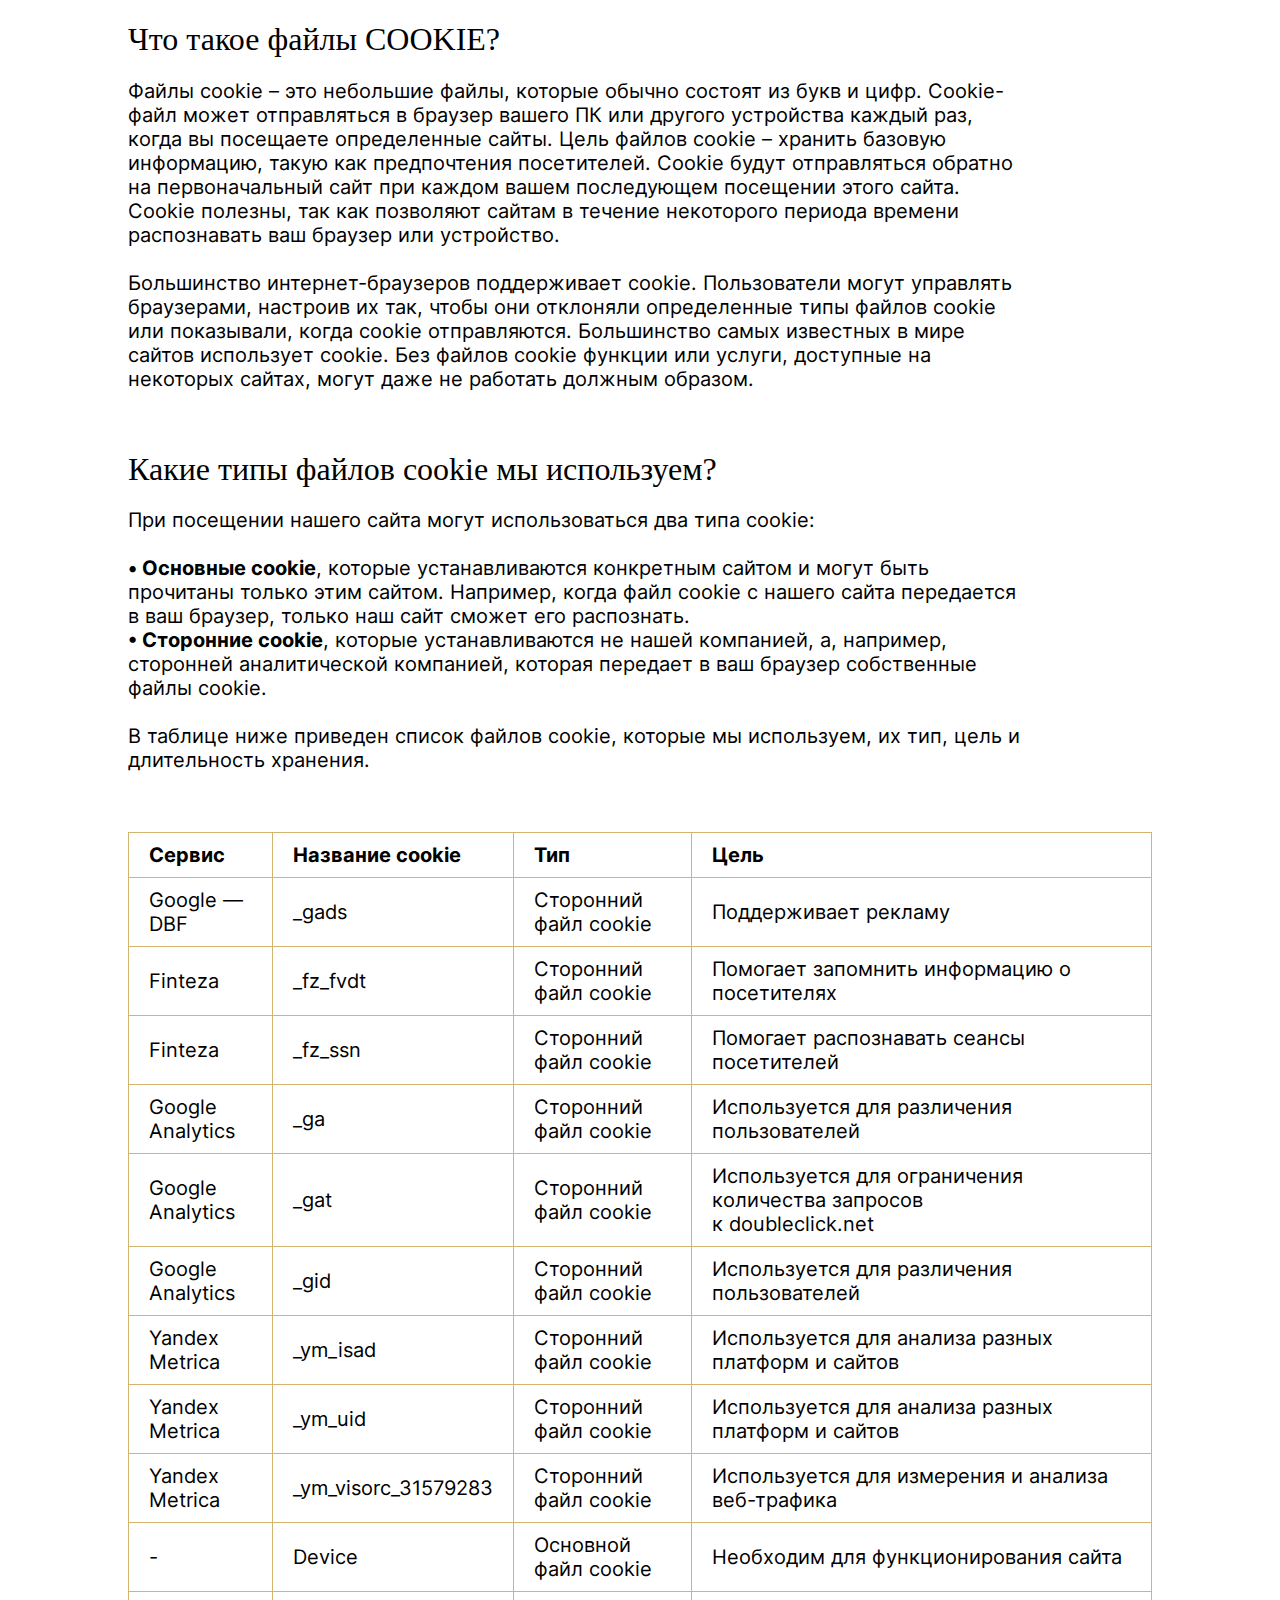
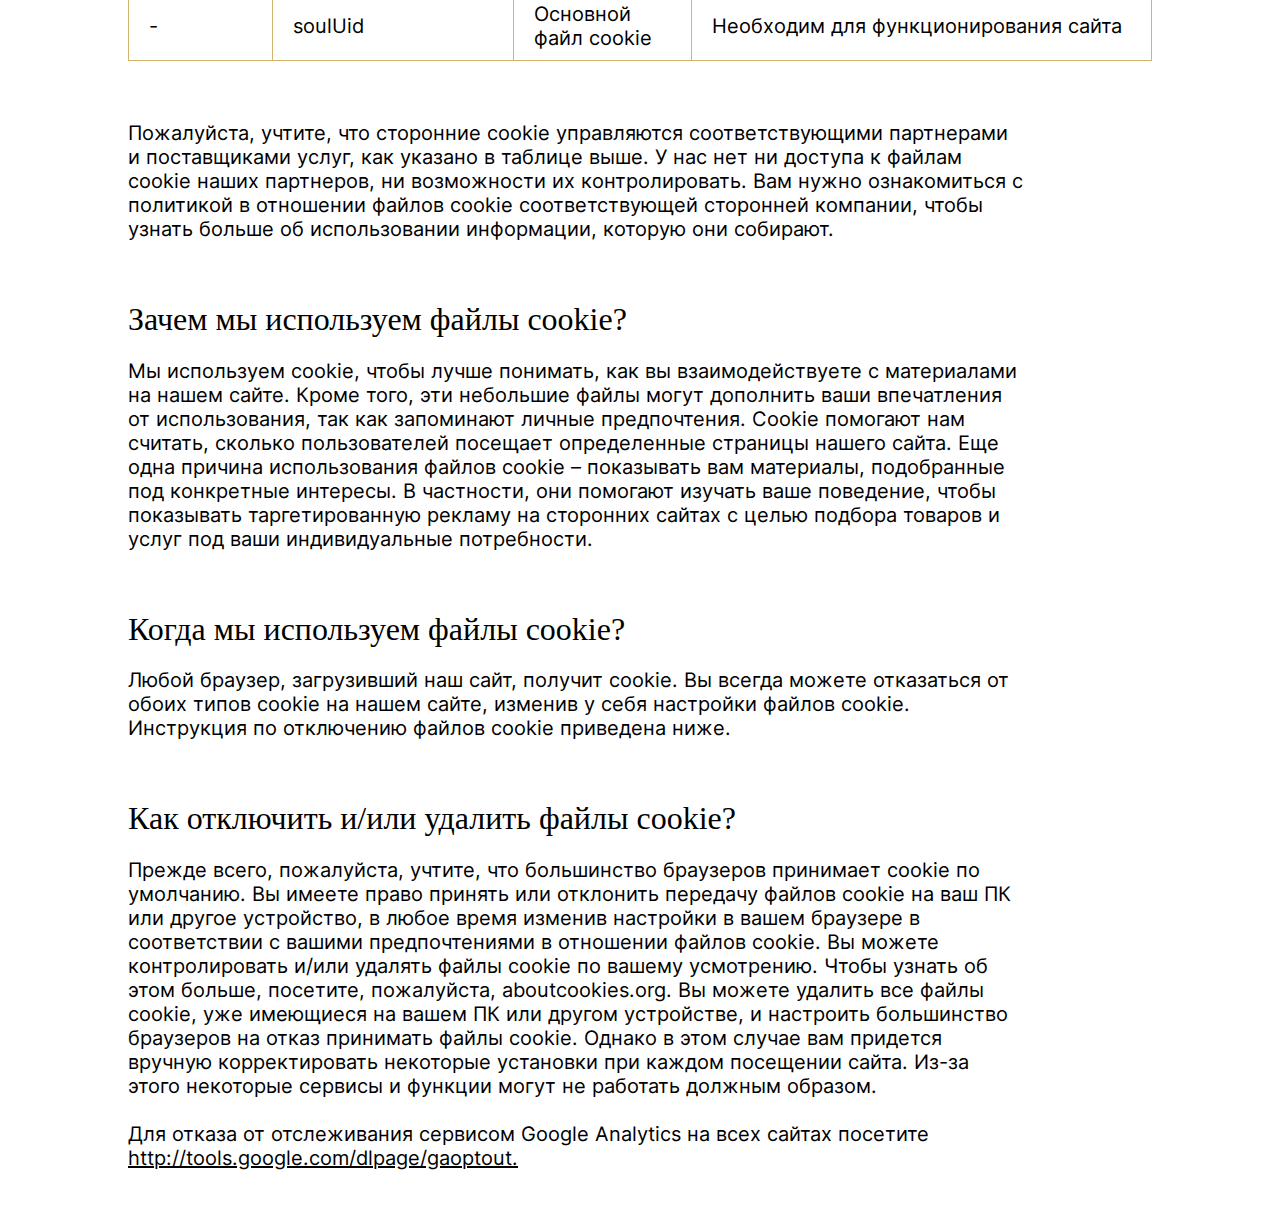
==== code/cookie/index.html @ 591dcff8 "Best Therapy" ====
<!DOCTYPE html>
<html lang="en">
<head>
	<title>Что такое файлы COOKIE?</title>
	<meta charset="UTF-8">
	<meta keywords = "">
	<meta description="">
	<meta name="viewport" content="width=device-width, initial-scale=1">
	<link rel="stylesheet" href="css/style.css">
	<link rel="stylesheet" href="css/normalize.css">

</head>

<body>
	<div class="container">

		<div class="block">
			
			<h1>Что такое файлы COOKIE?</h1>
			<p>Файлы cookie – это небольшие файлы, которые обычно состоят из букв и цифр. Cookie-файл может отправляться в браузер вашего ПК или другого устройства каждый раз, когда вы посещаете определенные сайты. Цель файлов cookie – хранить базовую информацию, такую как предпочтения посетителей. Cookie будут отправляться обратно на первоначальный сайт при каждом вашем последующем посещении этого сайта. Cookie полезны, так как позволяют сайтам в течение некоторого периода времени распознавать ваш браузер или устройство.
			<br> <br> 
			Большинство интернет-браузеров поддерживает cookie. Пользователи могут управлять браузерами, настроив 
			их так, чтобы они отклоняли определенные типы файлов cookie или показывали, когда cookie отправляются. Большинство самых известных в мире сайтов использует cookie. Без файлов cookie функции или услуги, доступные на некоторых сайтах, могут даже не работать должным образом.</p>

		</div>

		<div class="block">

			<h1>Какие типы файлов cookie мы используем?</h1>
			<p>При посещении нашего сайта могут использоваться два типа cookie:
			<br> <br> 
			<span>• Основные cookie</span>, которые устанавливаются конкретным сайтом и могут быть прочитаны только этим сайтом. Например, когда файл cookie с нашего сайта передается в ваш браузер, только наш сайт сможет его распознать.
			<br>
			<span>• Сторонние cookie</span>, которые устанавливаются не нашей компанией, а, например, сторонней аналитической компанией, которая передает в ваш браузер собственные файлы cookie.
			<br> <br> 
			В таблице ниже приведен список файлов cookie, которые мы используем, их тип, цель и длительность хранения.</p>
		</div>

		<div class="block">
			<table class="table">
				<tr><td><span>Сервис</span></td><td><span>Название cookie</span></td><td><span>Тип</span></td><td><span>Цель</span></td></tr>
				<tr><td>Google — DBF</td><td>_gads</td><td>Сторонний файл cookie</td><td>Поддерживает рекламу</td></tr>
				<tr><td>Finteza</td><td>_fz_fvdt</td><td>Сторонний файл cookie</td><td>Помогает запомнить информацию о посетителях</td></tr>
				<tr><td>Finteza</td><td>_fz_ssn</td><td>Сторонний файл cookie</td><td>Помогает распознавать сеансы посетителей</td></tr>
				<tr><td>Google Analytics</td><td>_ga</td><td>Сторонний файл cookie</td><td>Используется для различения пользователей</td></tr>
				<tr><td>Google Analytics</td><td>_gat</td><td>Сторонний файл cookie</td><td>Используется для ограничения количества запросов <br> к doubleclick.net</td></tr>
				<tr><td>Google Analytics</td><td>_gid</td><td>Сторонний файл cookie</td><td>Используется для различения пользователей</td></tr>
				<tr><td>Yandex Metrica</td><td>_ym_isad</td><td>Сторонний файл cookie</td><td>Используется для анализа разных платформ и сайтов</td></tr>
				<tr><td>Yandex Metrica</td><td>	_ym_uid</td><td>Сторонний файл cookie</td><td>Используется для анализа разных платформ и сайтов</td></tr>
				<tr><td>Yandex Metrica</td><td>_ym_visorc_31579283</td><td>Сторонний файл cookie</td><td>Используется для измерения и анализа веб-трафика</td></tr>
				<tr><td>-</td><td>Device</td><td>Основной файл cookie</td><td>Необходим для функционирования сайта</td></tr>
				<tr><td>-</td><td>soulUid</td><td>Основной файл cookie</td><td>Необходим для функционирования сайта</td></tr>
			</table>
		</div>

		<div class="block"><p>Пожалуйста, учтите, что сторонние cookie управляются соответствующими партнерами и поставщиками услуг, как указано в таблице выше. У нас нет ни доступа к файлам cookie наших партнеров, ни возможности их контролировать. Вам нужно ознакомиться с политикой в отношении файлов cookie соответствующей сторонней компании, чтобы узнать больше об использовании информации, которую они собирают.</p></div>

		<div class="block">
			<h1>Зачем мы используем файлы cookie?</h1>
			<p>Мы используем cookie, чтобы лучше понимать, как вы взаимодействуете с материалами на нашем сайте. Кроме того, эти небольшие файлы могут дополнить ваши впечатления от использования, так как запоминают личные предпочтения. Cookie помогают нам считать, сколько пользователей посещает определенные страницы нашего сайта. Еще одна причина использования файлов cookie – показывать вам материалы, подобранные под конкретные интересы. В частности, они помогают изучать ваше поведение, чтобы показывать таргетированную рекламу на сторонних сайтах с целью подбора товаров и услуг под ваши индивидуальные потребности.</p>
		</div>

		<div class="block">
			<h1>Когда мы используем файлы cookie?</h1>
			<p>Любой браузер, загрузивший наш сайт, получит cookie. Вы всегда можете отказаться от обоих типов cookie на нашем сайте, изменив у себя настройки файлов cookie. Инструкция по отключению файлов cookie приведена ниже.</p>
		</div>

		<div class="block">
			<h1>Как отключить и/или удалить файлы cookie?</h1>
			<p>Прежде всего, пожалуйста, учтите, что большинство браузеров принимает cookie по умолчанию. Вы имеете право принять или отклонить передачу файлов cookie на ваш ПК или другое устройство, в любое время изменив настройки в вашем браузере в соответствии с вашими предпочтениями в отношении файлов cookie. Вы можете контролировать и/или удалять файлы cookie по вашему усмотрению. Чтобы узнать об этом больше, посетите, пожалуйста, aboutcookies.org. Вы можете удалить все файлы cookie, уже имеющиеся на вашем ПК или другом устройстве, и настроить большинство браузеров на отказ принимать файлы cookie. Однако в этом случае вам придется вручную корректировать некоторые установки при каждом посещении сайта. Из-за этого некоторые сервисы и функции могут не работать должным образом. <br> <br> Для отказа от отслеживания сервисом Google Analytics на всех сайтах посетите <a href="http://tools.google.com/dlpage/gaoptout.">http://tools.google.com/dlpage/gaoptout.</a></p>
		</div>
	</div>
</body>
---- code/cookie/css/style.css ----
@font-face {
	font-family: "Inter-Regular";
	src: url(../fonts/Inter-Regular.otf);
	font-weight: bold;
}

@font-face {
	font-family: "Inter-Medium";
	src: url(../fonts/Inter-Medium.otf);
	font-weight: bold;
}

@font-face {
	font-family: "Inter-Bold";
	src: url(../fonts/Inter-Bold.otf);
	font-weight: normal;
}

h1 {
	font-family: Inter-Medium;
	font-family: Inter;
	font-style: normal;
	font-weight: 500;
	font-size: 30px;
	line-height: 36px;
	color: #000000;
	margin-bottom: 40px;
}

p {
	font-family: Inter-Regular;
	font-style: normal;
	font-weight: 500;
	font-size: 20px;
	line-height: 24px;
	color: #000000;
	width: 70vw;
}

a {
	font-family: Inter-Regular;
	font-style: normal;
	font-weight: 500;
	font-size: 20px;
	line-height: 24px;
	color: #000000;
	text-decoration: underline;
}

a:hover {
	text-decoration: none;
}

td {
	font-family: Inter-Regular;
	font-style: normal;
	font-weight: 500;
	font-size: 20px;
	line-height: 24px;
	color: #000000;
}

span {
	font-family: Inter-Bold;
	font-style: normal;
	font-weight: 500;
	font-size: 20px;
	line-height: 24px;
	color: #000000;
}


.container {
	width: 80vw;
	margin: 0 auto;
}

.block {
	margin-bottom: 60px;
}

.table {
	width: 100%;
	border: 1px solid #D5B46E;
	border-collapse: collapse
}

td {
	border: 1px solid #D5B46E;
	padding: 10px 20px;
}

table td:last-child {
	width: 45%;
}
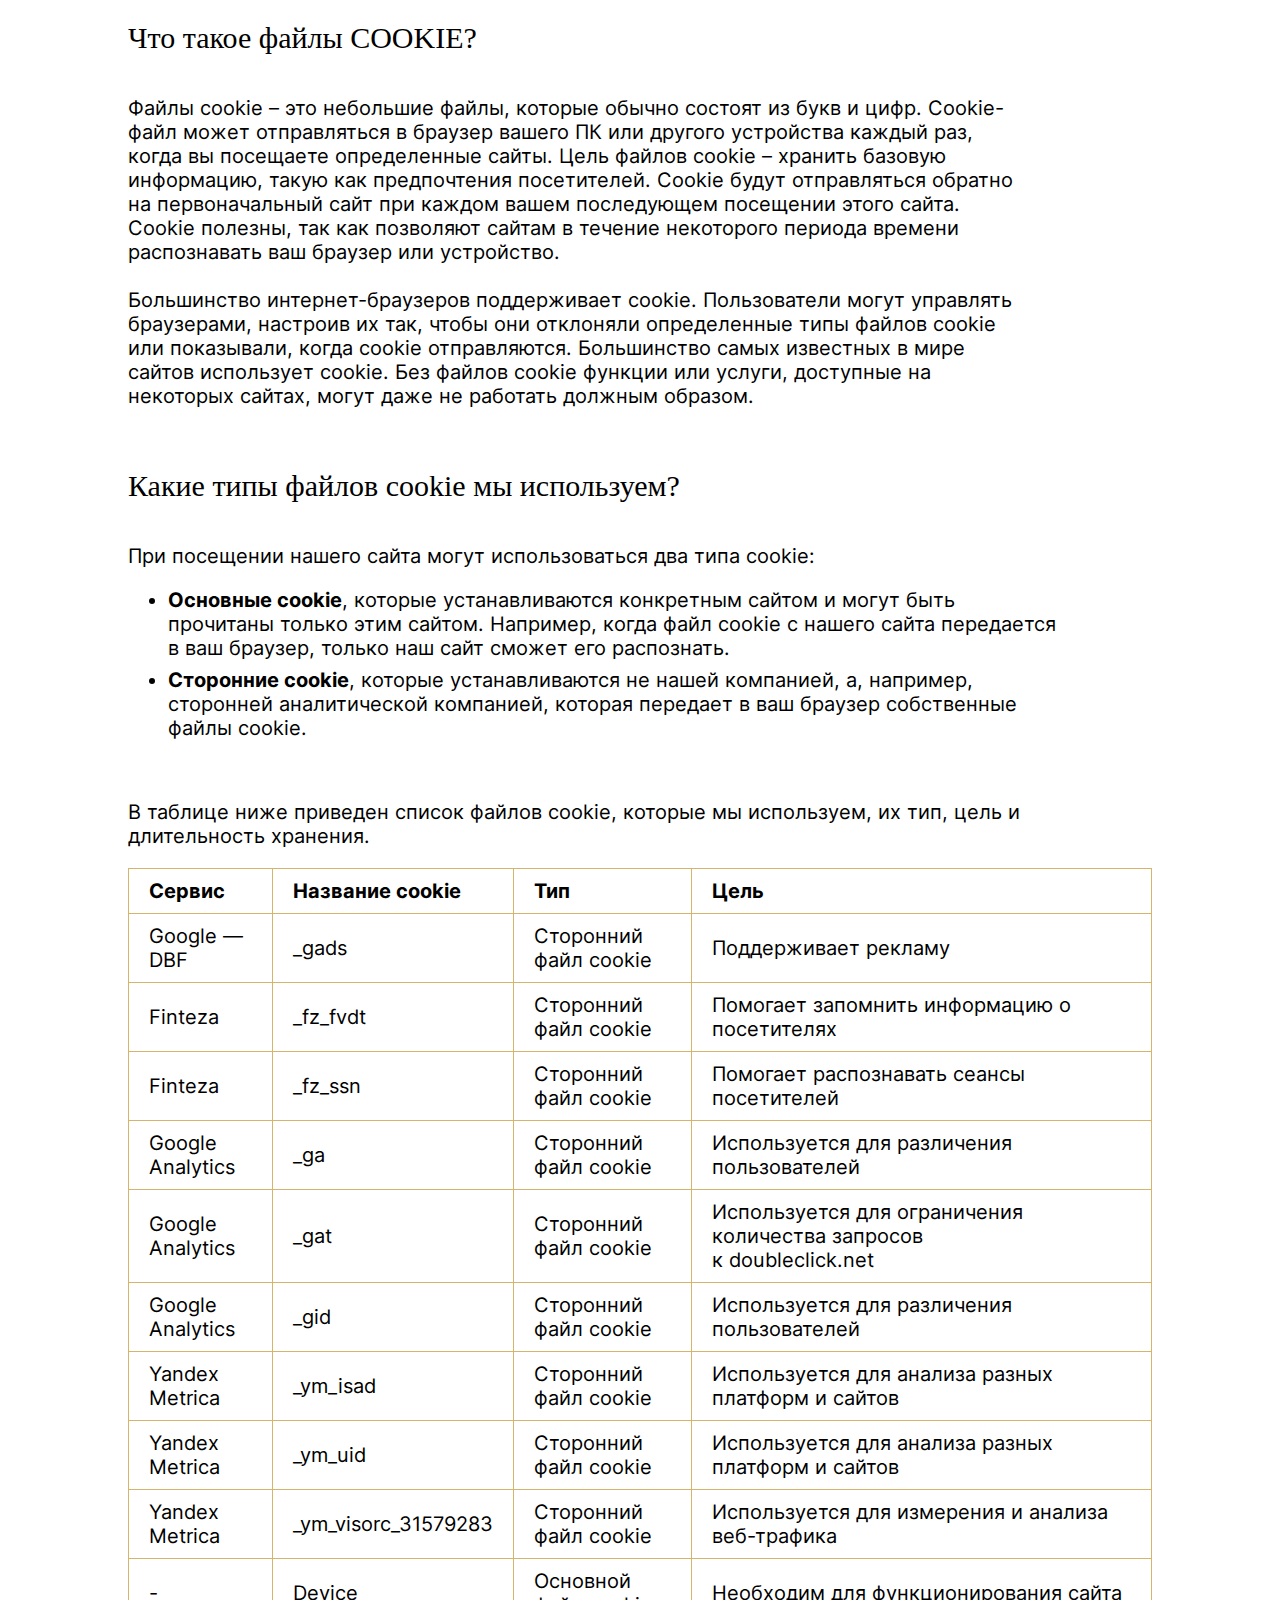
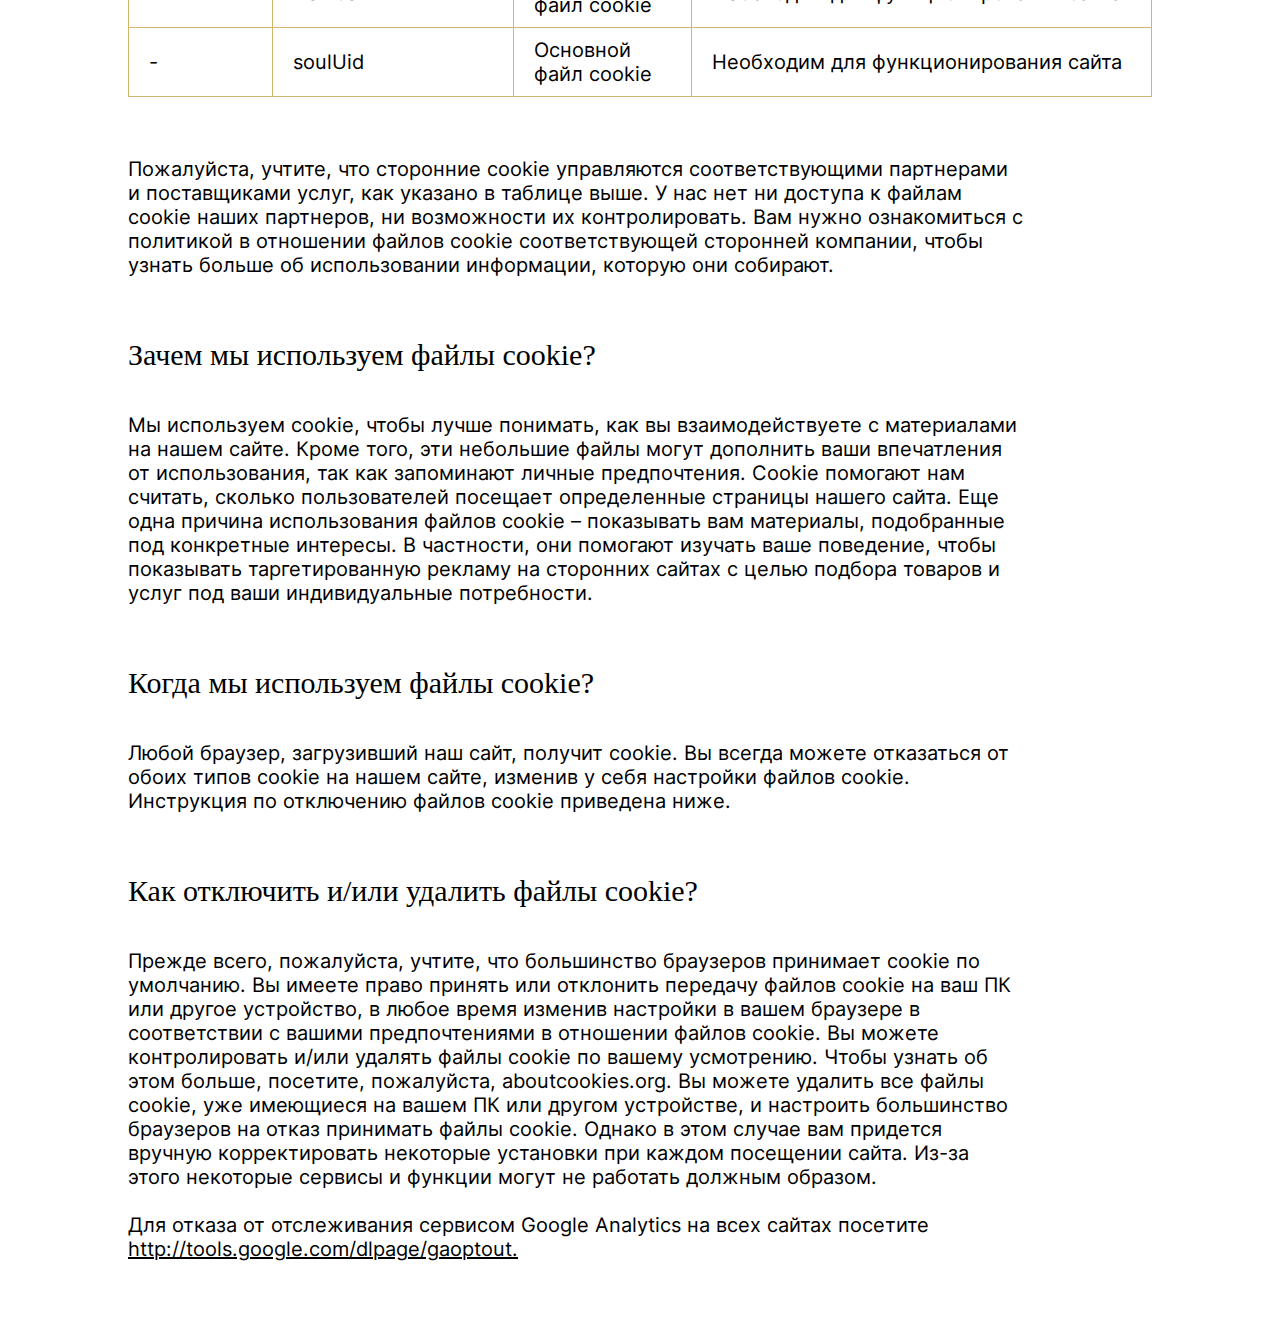
==== commit bc7beffe: "cookie" ====
--- a/code/cookie/index.html
+++ b/code/cookie/index.html
@@ -12,9 +12,9 @@
 </head>
 
 <body>
-	<div class="container">
+	<div class="cookie-container">
 
-		<div class="block">
+		<div class="cookie-block">
 			
 			<h1>Что такое файлы COOKIE?</h1>
 			<p>Файлы cookie – это небольшие файлы, которые обычно состоят из букв и цифр. Cookie-файл может отправляться в браузер вашего ПК или другого устройства каждый раз, когда вы посещаете определенные сайты. Цель файлов cookie – хранить базовую информацию, такую как предпочтения посетителей. Cookie будут отправляться обратно на первоначальный сайт при каждом вашем последующем посещении этого сайта. Cookie полезны, так как позволяют сайтам в течение некоторого периода времени распознавать ваш браузер или устройство.
@@ -24,20 +24,19 @@
 
 		</div>
 
-		<div class="block">
+		<div class="cookie-block">
 
 			<h1>Какие типы файлов cookie мы используем?</h1>
 			<p>При посещении нашего сайта могут использоваться два типа cookie:
-			<br> <br> 
-			<span>• Основные cookie</span>, которые устанавливаются конкретным сайтом и могут быть прочитаны только этим сайтом. Например, когда файл cookie с нашего сайта передается в ваш браузер, только наш сайт сможет его распознать.
-			<br>
-			<span>• Сторонние cookie</span>, которые устанавливаются не нашей компанией, а, например, сторонней аналитической компанией, которая передает в ваш браузер собственные файлы cookie.
-			<br> <br> 
-			В таблице ниже приведен список файлов cookie, которые мы используем, их тип, цель и длительность хранения.</p>
+			<ul>
+				<li><span>Основные cookie</span>, которые устанавливаются конкретным сайтом и могут быть прочитаны только этим сайтом. Например, когда файл cookie с нашего сайта передается в ваш браузер, только наш сайт сможет его распознать.</li>
+				<li><span>Сторонние cookie</span>, которые устанавливаются не нашей компанией, а, например, сторонней аналитической компанией, которая передает в ваш браузер собственные файлы cookie.</li>
+			</ul>	
 		</div>
 
-		<div class="block">
-			<table class="table">
+		<div class="cookie-block">
+			<p>В таблице ниже приведен список файлов cookie, которые мы используем, их тип, цель и длительность хранения.</p>
+			<table class="cookie-table">
 				<tr><td><span>Сервис</span></td><td><span>Название cookie</span></td><td><span>Тип</span></td><td><span>Цель</span></td></tr>
 				<tr><td>Google — DBF</td><td>_gads</td><td>Сторонний файл cookie</td><td>Поддерживает рекламу</td></tr>
 				<tr><td>Finteza</td><td>_fz_fvdt</td><td>Сторонний файл cookie</td><td>Помогает запомнить информацию о посетителях</td></tr>
@@ -53,19 +52,19 @@
 			</table>
 		</div>
 
-		<div class="block"><p>Пожалуйста, учтите, что сторонние cookie управляются соответствующими партнерами и поставщиками услуг, как указано в таблице выше. У нас нет ни доступа к файлам cookie наших партнеров, ни возможности их контролировать. Вам нужно ознакомиться с политикой в отношении файлов cookie соответствующей сторонней компании, чтобы узнать больше об использовании информации, которую они собирают.</p></div>
+		<div class="cookie-block"><p>Пожалуйста, учтите, что сторонние cookie управляются соответствующими партнерами и поставщиками услуг, как указано в таблице выше. У нас нет ни доступа к файлам cookie наших партнеров, ни возможности их контролировать. Вам нужно ознакомиться с политикой в отношении файлов cookie соответствующей сторонней компании, чтобы узнать больше об использовании информации, которую они собирают.</p></div>
 
-		<div class="block">
+		<div class="cookie-block">
 			<h1>Зачем мы используем файлы cookie?</h1>
 			<p>Мы используем cookie, чтобы лучше понимать, как вы взаимодействуете с материалами на нашем сайте. Кроме того, эти небольшие файлы могут дополнить ваши впечатления от использования, так как запоминают личные предпочтения. Cookie помогают нам считать, сколько пользователей посещает определенные страницы нашего сайта. Еще одна причина использования файлов cookie – показывать вам материалы, подобранные под конкретные интересы. В частности, они помогают изучать ваше поведение, чтобы показывать таргетированную рекламу на сторонних сайтах с целью подбора товаров и услуг под ваши индивидуальные потребности.</p>
 		</div>
 
-		<div class="block">
+		<div class="cookie-block">
 			<h1>Когда мы используем файлы cookie?</h1>
 			<p>Любой браузер, загрузивший наш сайт, получит cookie. Вы всегда можете отказаться от обоих типов cookie на нашем сайте, изменив у себя настройки файлов cookie. Инструкция по отключению файлов cookie приведена ниже.</p>
 		</div>
 
-		<div class="block">
+		<div class="cookie-block">
 			<h1>Как отключить и/или удалить файлы cookie?</h1>
 			<p>Прежде всего, пожалуйста, учтите, что большинство браузеров принимает cookie по умолчанию. Вы имеете право принять или отклонить передачу файлов cookie на ваш ПК или другое устройство, в любое время изменив настройки в вашем браузере в соответствии с вашими предпочтениями в отношении файлов cookie. Вы можете контролировать и/или удалять файлы cookie по вашему усмотрению. Чтобы узнать об этом больше, посетите, пожалуйста, aboutcookies.org. Вы можете удалить все файлы cookie, уже имеющиеся на вашем ПК или другом устройстве, и настроить большинство браузеров на отказ принимать файлы cookie. Однако в этом случае вам придется вручную корректировать некоторые установки при каждом посещении сайта. Из-за этого некоторые сервисы и функции могут не работать должным образом. <br> <br> Для отказа от отслеживания сервисом Google Analytics на всех сайтах посетите <a href="http://tools.google.com/dlpage/gaoptout.">http://tools.google.com/dlpage/gaoptout.</a></p>
 		</div>
--- a/code/cookie/css/style.css
+++ b/code/cookie/css/style.css
@@ -16,7 +16,7 @@
 	font-weight: normal;
 }
 
-h1 {
+.cookie-block h1 {
 	font-family: Inter-Medium;
 	font-family: Inter;
 	font-style: normal;
@@ -27,7 +27,7 @@
 	margin-bottom: 40px;
 }
 
-p {
+.cookie-block p {
 	font-family: Inter-Regular;
 	font-style: normal;
 	font-weight: 500;
@@ -37,7 +37,7 @@
 	width: 70vw;
 }
 
-a {
+.cookie-block a {
 	font-family: Inter-Regular;
 	font-style: normal;
 	font-weight: 500;
@@ -47,11 +47,11 @@
 	text-decoration: underline;
 }
 
-a:hover {
+.cookie-block a:hover {
 	text-decoration: none;
 }
 
-td {
+.cookie-block td {
 	font-family: Inter-Regular;
 	font-style: normal;
 	font-weight: 500;
@@ -60,7 +60,7 @@
 	color: #000000;
 }
 
-span {
+.cookie-block span {
 	font-family: Inter-Bold;
 	font-style: normal;
 	font-weight: 500;
@@ -69,17 +69,28 @@
 	color: #000000;
 }
 
+.cookie-block li {
+	font-family: Inter-Regular;
+	font-style: normal;
+	font-weight: 500;
+	font-size: 20px;
+	line-height: 24px;
+	color: #000000;
+	width: 70vw;
+	margin-bottom: 8px;
+}
 
-.container {
+
+.cookie-container {
 	width: 80vw;
 	margin: 0 auto;
 }
 
-.block {
+.cookie-block {
 	margin-bottom: 60px;
 }
 
-.table {
+.cookie-table {
 	width: 100%;
 	border: 1px solid #D5B46E;
 	border-collapse: collapse
